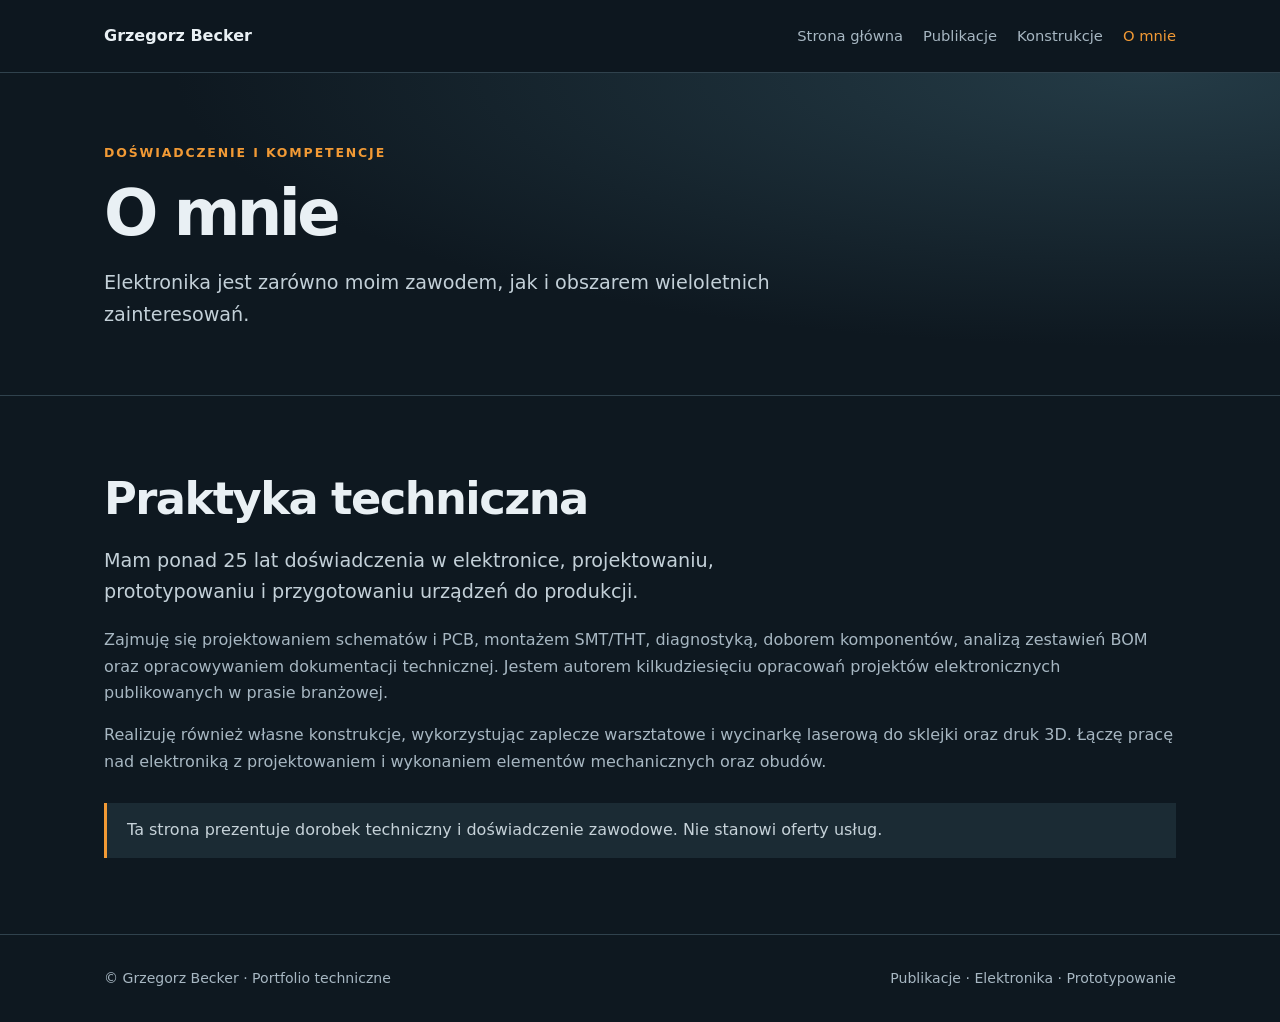
==== o-mnie.html @ 33351477 "Add files via upload" ====
<!DOCTYPE html>

<html lang="pl"><head><meta charset="utf-8"/><meta content="width=device-width,initial-scale=1" name="viewport"/><meta content="Grzegorz Becker — portfolio projektów elektronicznych, publikacji i autorskich konstrukcji." name="description"/><title>O mnie | Grzegorz Becker</title><link href="style.css" rel="stylesheet"/></head><body><header class="nav"><div class="wrap"><a class="brand" href="index.html">Grzegorz Becker</a><nav aria-label="Nawigacja" class="links"><a href="index.html">Strona główna</a><a href="publikacje.html">Publikacje</a><a href="index.html#projekty-wlasne">Konstrukcje</a><a aria-current="page" href="o-mnie.html">O mnie</a></nav></div></header><main><section class="pagehead"><div class="wrap"><div class="eyebrow">Doświadczenie i kompetencje</div><h1>O mnie</h1><p class="lead">Elektronika jest zarówno moim zawodem, jak i obszarem wieloletnich zainteresowań.</p></div></section><section class="section"><div class="wrap"><h2>Praktyka techniczna</h2><p class="lead">Mam ponad 25 lat doświadczenia w elektronice, projektowaniu, prototypowaniu i przygotowaniu urządzeń do produkcji.</p><p class="muted">Zajmuję się projektowaniem schematów i PCB, montażem SMT/THT, diagnostyką, doborem komponentów, analizą zestawień BOM oraz opracowywaniem dokumentacji technicznej. Jestem autorem kilkudziesięciu opracowań projektów elektronicznych publikowanych w prasie branżowej.</p><p class="muted">Realizuję również własne konstrukcje, wykorzystując zaplecze warsztatowe i wycinarkę laserową do sklejki oraz druk 3D. Łączę pracę nad elektroniką z projektowaniem i wykonaniem elementów mechanicznych oraz obudów.</p><div class="note">Ta strona prezentuje dorobek techniczny i doświadczenie zawodowe. Nie stanowi oferty usług.</div></div></section></main><footer class="footer"><div class="wrap"><span>© Grzegorz Becker · Portfolio techniczne</span><span>Publikacje · Elektronika · Prototypowanie</span></div></footer><script defer="" src="site.js"></script></body></html>
---- style.css ----
:root{--bg:#0e1820;--panel:#172630;--line:#30424d;--text:#e9f0f4;--muted:#a7b7c2;--accent:#f29a35}*{box-sizing:border-box}html{scroll-behavior:smooth}body{margin:0;background:var(--bg);color:var(--text);font:16px/1.65 system-ui,-apple-system,"Segoe UI",sans-serif}a{color:inherit}a:focus-visible,button:focus-visible{outline:3px solid var(--accent);outline-offset:4px}.wrap{max-width:1120px;margin:auto;padding:0 24px}.nav{position:sticky;top:0;z-index:10;background:#0e1820f2;border-bottom:1px solid var(--line)}.nav .wrap{min-height:72px;display:flex;align-items:center;justify-content:space-between;gap:20px}.brand{font-weight:800;text-decoration:none;white-space:nowrap}.links{display:flex;gap:20px;flex-wrap:wrap}.links a{text-decoration:none;color:var(--muted);font-size:.92rem}.links a:hover,.links a[aria-current=page]{color:var(--accent)}.hero{padding:90px 0 76px;background:radial-gradient(ellipse at 85% 5%,#263d47,transparent 58%)}.eyebrow{color:var(--accent);font-size:.78rem;letter-spacing:.15em;font-weight:750;text-transform:uppercase}h1{font-size:clamp(2.7rem,7vw,5.4rem);letter-spacing:-.055em;line-height:1.1;margin:14px 0}h2{font-size:clamp(1.9rem,4vw,2.8rem);line-height:1.2;letter-spacing:-.035em;margin:0 0 15px}h3{font-size:1.2rem;line-height:1.35;margin:0 0 8px}.lead{font-size:1.2rem;max-width:760px;color:#c3d0d8}.muted{color:var(--muted)}.btn{display:inline-block;background:var(--accent);color:#1c160f;font-weight:750;padding:11px 19px;border-radius:9px;text-decoration:none;margin:16px 12px 0 0;border:1px solid transparent;cursor:pointer;font:inherit}.btn.secondary{background:transparent;color:var(--text);border-color:#6c828d}.section{padding:76px 0;border-top:1px solid var(--line)}.sectionintro{max-width:810px;margin-bottom:30px}.grid{display:grid;grid-template-columns:repeat(3,minmax(0,1fr));gap:20px}.card{background:var(--panel);border:1px solid var(--line);border-radius:15px;overflow:hidden}.card img{width:100%;height:205px;object-fit:cover;display:block;background:#243742}.card .content{padding:20px}.tag{display:inline-block;color:#ffbd73;font-size:.78rem;font-weight:700;margin-bottom:8px}.card p{color:var(--muted);font-size:.94rem;margin:8px 0 0}.feature{display:grid;grid-template-columns:1.05fr 1fr;gap:30px;align-items:center;background:var(--panel);border:1px solid var(--line);border-radius:18px;overflow:hidden;margin-bottom:20px}.feature>img{width:100%;height:340px;object-fit:cover;display:block}.feature .copy{padding:24px 28px}.feature ul{padding-left:19px;color:var(--muted)}.gallery{display:grid;grid-template-columns:repeat(4,1fr);gap:12px;margin:18px 0 40px}.gallery img{width:100%;height:165px;object-fit:cover;border-radius:10px}.note{border-left:3px solid var(--accent);padding:14px 20px;background:#1b2b34;color:#c6d2d9;margin-top:28px}.footer{padding:32px 0;border-top:1px solid var(--line);color:var(--muted);font-size:.88rem}.footer .wrap{display:flex;justify-content:space-between;gap:16px;flex-wrap:wrap}.pagehead{padding:70px 0 45px;background:radial-gradient(ellipse at 90% 0%,#243b46,transparent 60%)}.pagehead h1{font-size:clamp(2.4rem,5vw,4.2rem)}.catalog .card[hidden]{display:none}.counter{color:var(--muted);margin:26px 0 0}.small{font-size:.9rem}.page-links{margin-top:24px}.gallery img{cursor:zoom-in}dialog{background:#0e1820;color:white;border:1px solid #536571;border-radius:12px;max-width:min(94vw,1050px);padding:14px}dialog::backdrop{background:#000c}dialog img{max-width:100%;max-height:82vh;display:block}dialog button{float:right;background:#f29a35;border:0;border-radius:5px;padding:6px 12px;margin-bottom:8px;cursor:pointer}.hidden{display:none!important}@media(max-width:850px){.grid{grid-template-columns:repeat(2,1fr)}.feature{grid-template-columns:1fr}.feature>img{height:270px}.gallery{grid-template-columns:repeat(2,1fr)}}@media(max-width:550px){.nav .wrap{display:block;padding-top:12px;padding-bottom:12px}.links{gap:13px}.hero{padding:60px 0}.grid{grid-template-columns:1fr}.section{padding:52px 0}.gallery img{height:130px}.feature .copy{padding:22px}}

/* Version 3: descriptions integrated into homepage; product-centric photography */
#projekty-wlasne .feature{grid-template-columns:minmax(0,1.1fr) minmax(0,1fr)}
#projekty-wlasne .feature>img{height:390px;object-position:center center}
#projekty-wlasne .feature .copy{padding:26px 30px}
#projekty-wlasne .feature li{margin-bottom:6px}
@media(max-width:850px){#projekty-wlasne .feature{grid-template-columns:1fr}#projekty-wlasne .feature>img{height:290px}}
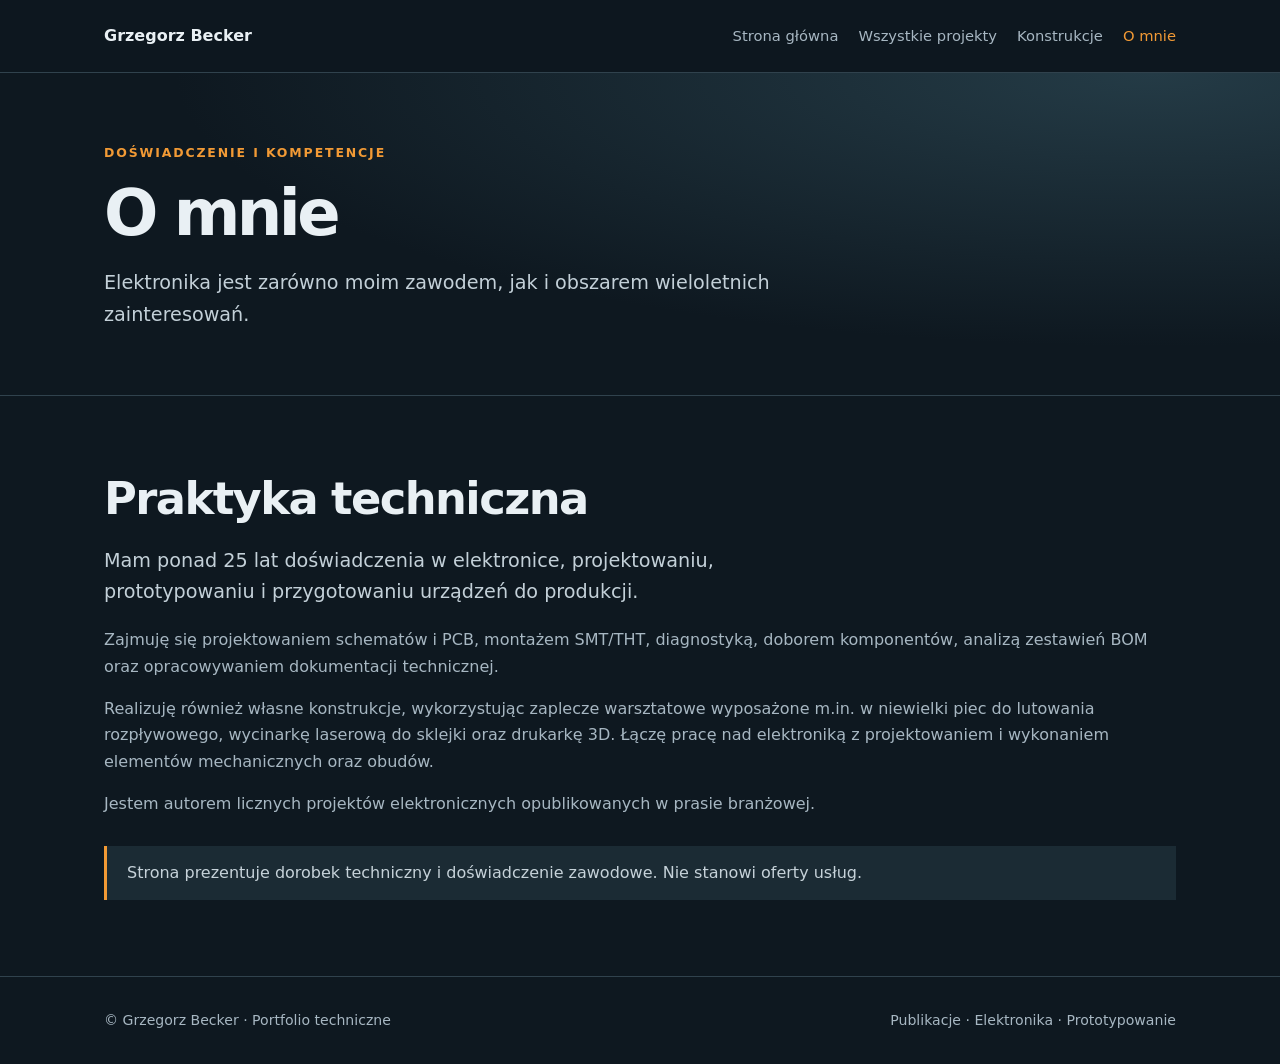
==== commit 96b30ee0: "Add files via upload" ====
--- a/o-mnie.html
+++ b/o-mnie.html
@@ -1,3 +1,50 @@
 <!DOCTYPE html>
 
-<html lang="pl"><head><meta charset="utf-8"/><meta content="width=device-width,initial-scale=1" name="viewport"/><meta content="Grzegorz Becker — portfolio projektów elektronicznych, publikacji i autorskich konstrukcji." name="description"/><title>O mnie | Grzegorz Becker</title><link href="style.css" rel="stylesheet"/></head><body><header class="nav"><div class="wrap"><a class="brand" href="index.html">Grzegorz Becker</a><nav aria-label="Nawigacja" class="links"><a href="index.html">Strona główna</a><a href="publikacje.html">Publikacje</a><a href="index.html#projekty-wlasne">Konstrukcje</a><a aria-current="page" href="o-mnie.html">O mnie</a></nav></div></header><main><section class="pagehead"><div class="wrap"><div class="eyebrow">Doświadczenie i kompetencje</div><h1>O mnie</h1><p class="lead">Elektronika jest zarówno moim zawodem, jak i obszarem wieloletnich zainteresowań.</p></div></section><section class="section"><div class="wrap"><h2>Praktyka techniczna</h2><p class="lead">Mam ponad 25 lat doświadczenia w elektronice, projektowaniu, prototypowaniu i przygotowaniu urządzeń do produkcji.</p><p class="muted">Zajmuję się projektowaniem schematów i PCB, montażem SMT/THT, diagnostyką, doborem komponentów, analizą zestawień BOM oraz opracowywaniem dokumentacji technicznej. Jestem autorem kilkudziesięciu opracowań projektów elektronicznych publikowanych w prasie branżowej.</p><p class="muted">Realizuję również własne konstrukcje, wykorzystując zaplecze warsztatowe i wycinarkę laserową do sklejki oraz druk 3D. Łączę pracę nad elektroniką z projektowaniem i wykonaniem elementów mechanicznych oraz obudów.</p><div class="note">Ta strona prezentuje dorobek techniczny i doświadczenie zawodowe. Nie stanowi oferty usług.</div></div></section></main><footer class="footer"><div class="wrap"><span>© Grzegorz Becker · Portfolio techniczne</span><span>Publikacje · Elektronika · Prototypowanie</span></div></footer><script defer="" src="site.js"></script></body></html>+<html lang="pl">
+
+<head>
+    <meta charset="utf-8" />
+    <meta content="width=device-width,initial-scale=1" name="viewport" />
+    <meta content="Grzegorz Becker — portfolio projektów elektronicznych, publikacji i autorskich konstrukcji."
+        name="description" />
+    <title>O mnie | Grzegorz Becker</title>
+    <link href="style.css" rel="stylesheet" />
+</head>
+
+<body>
+    <header class="nav">
+        <div class="wrap"><a class="brand" href="index.html">Grzegorz Becker</a>
+            <nav aria-label="Nawigacja" class="links"><a href="index.html">Strona główna</a><a
+                    href="publikacje.html">Wszystkie projekty</a><a href="index.html#projekty-wlasne">Konstrukcje</a><a
+                    aria-current="page" href="o-mnie.html">O mnie</a></nav>
+        </div>
+    </header>
+    <main>
+        <section class="pagehead">
+            <div class="wrap">
+                <div class="eyebrow">Doświadczenie i kompetencje</div>
+                <h1>O mnie</h1>
+                <p class="lead">Elektronika jest zarówno moim zawodem, jak i obszarem wieloletnich zainteresowań.</p>
+            </div>
+        </section>
+        <section class="section">
+            <div class="wrap">
+                <h2>Praktyka techniczna</h2>
+                <p class="lead">Mam ponad 25 lat doświadczenia w elektronice, projektowaniu, prototypowaniu i
+                    przygotowaniu urządzeń do produkcji.</p>
+                <p class="muted">Zajmuję się projektowaniem schematów i PCB, montażem SMT/THT, diagnostyką, doborem komponentów, analizą zestawień BOM oraz opracowywaniem dokumentacji technicznej.</p>
+                <p class="muted">Realizuję również własne konstrukcje, wykorzystując zaplecze warsztatowe wyposażone m.in. w niewielki piec do lutowania rozpływowego, wycinarkę laserową do sklejki oraz drukarkę 3D. Łączę pracę nad elektroniką z projektowaniem i wykonaniem elementów mechanicznych oraz obudów.</p>
+                <p class="muted">Jestem autorem licznych projektów elektronicznych opublikowanych w prasie branżowej.</p>
+<div class="note">Strona prezentuje dorobek techniczny i doświadczenie zawodowe. Nie stanowi oferty
+                    usług.</div>
+            </div>
+        </section>
+    </main>
+    <footer class="footer">
+        <div class="wrap"><span>© Grzegorz Becker · Portfolio techniczne</span><span>Publikacje · Elektronika ·
+                Prototypowanie</span></div>
+    </footer>
+    <script defer="" src="site.js"></script>
+</body>
+
+</html>
--- a/style.css
+++ b/style.css
@@ -7,3 +7,22 @@
 #projekty-wlasne .feature .copy{padding:26px 30px}
 #projekty-wlasne .feature li{margin-bottom:6px}
 @media(max-width:850px){#projekty-wlasne .feature{grid-template-columns:1fr}#projekty-wlasne .feature>img{height:290px}}
+
+/* v4 */
+.publication-list{display:grid;grid-template-columns:repeat(2,minmax(0,1fr));gap:12px}.publication-item{background:var(--panel);border:1px solid var(--line);padding:17px 20px;border-radius:12px}.publication-item h3{font-size:1rem;margin:0 0 5px}.publication-item p{font-size:.84rem;color:var(--muted);margin:0}.publication-item[hidden]{display:none}.photo-placeholder{height:390px;display:flex;align-items:center;justify-content:center;flex-direction:column;gap:12px;background:radial-gradient(circle at 50% 35%,#36505b,#1a2b34 65%);color:#d4e1e8;text-align:center;padding:25px}.photo-placeholder .placeholder-icon{border:2px solid #f29a35;border-radius:18px;color:#f29a35;font-size:3rem;font-weight:800;padding:5px 28px}.photo-placeholder span:last-child{color:var(--muted);font-size:.9rem}.card .content h3{margin-top:0}@media(max-width:700px){.publication-list{grid-template-columns:1fr}.photo-placeholder{height:280px}}
+
+/* v5 — image-led publication cards, as in the preferred screenshot */
+.publication-list{display:grid;grid-template-columns:repeat(3,minmax(0,1fr));gap:20px}
+.publication-item{padding:0;overflow:hidden;border-radius:15px;display:flex;flex-direction:column}
+.publication-thumb{display:block;width:100%;height:205px;object-fit:cover;object-position:center 18%;background:#f7f7f7}
+.publication-noimage{height:205px;display:flex;align-items:center;justify-content:center;background:linear-gradient(135deg,#233945,#10212b);color:#bdcbd4;font-size:.9rem}
+.publication-content{padding:19px 20px 22px;flex:1}
+.publication-content .tag{display:block;color:#ffad56;font-size:.75rem;line-height:1.45;margin:0 0 11px}
+.publication-item h3{font-size:1.14rem;line-height:1.4;margin:0 0 9px}
+.publication-item p{font-size:.92rem;line-height:1.65;color:#b8c9d4;margin:0}
+/* show more of the article on the home page instead of an extreme close-up */
+#publikacje .card img{height:205px;object-fit:cover;object-position:center 18%}
+@media(max-width:850px){.publication-list{grid-template-columns:repeat(2,minmax(0,1fr))}}
+@media(max-width:550px){.publication-list{grid-template-columns:1fr}}
+
+.publication-thumb{object-position:center 22%}
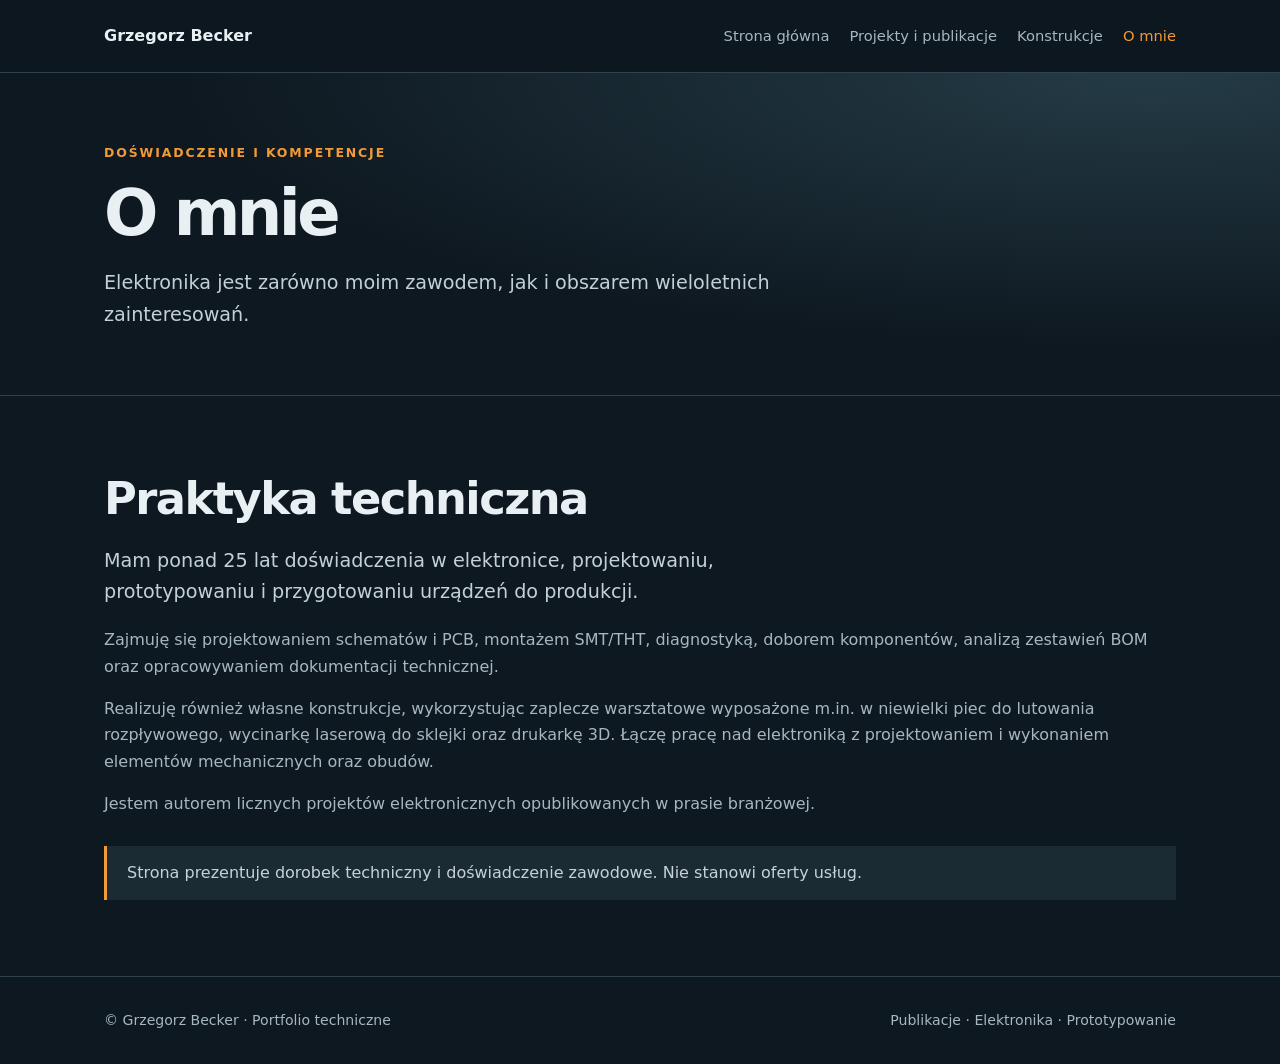
==== commit c765d54e: "Add files via upload" ====
--- a/o-mnie.html
+++ b/o-mnie.html
@@ -15,7 +15,7 @@
     <header class="nav">
         <div class="wrap"><a class="brand" href="index.html">Grzegorz Becker</a>
             <nav aria-label="Nawigacja" class="links"><a href="index.html">Strona główna</a><a
-                    href="publikacje.html">Wszystkie projekty</a><a href="index.html#projekty-wlasne">Konstrukcje</a><a
+                    href="publikacje.html">Projekty i publikacje</a><a href="index.html#projekty-wlasne">Konstrukcje</a><a
                     aria-current="page" href="o-mnie.html">O mnie</a></nav>
         </div>
     </header>
